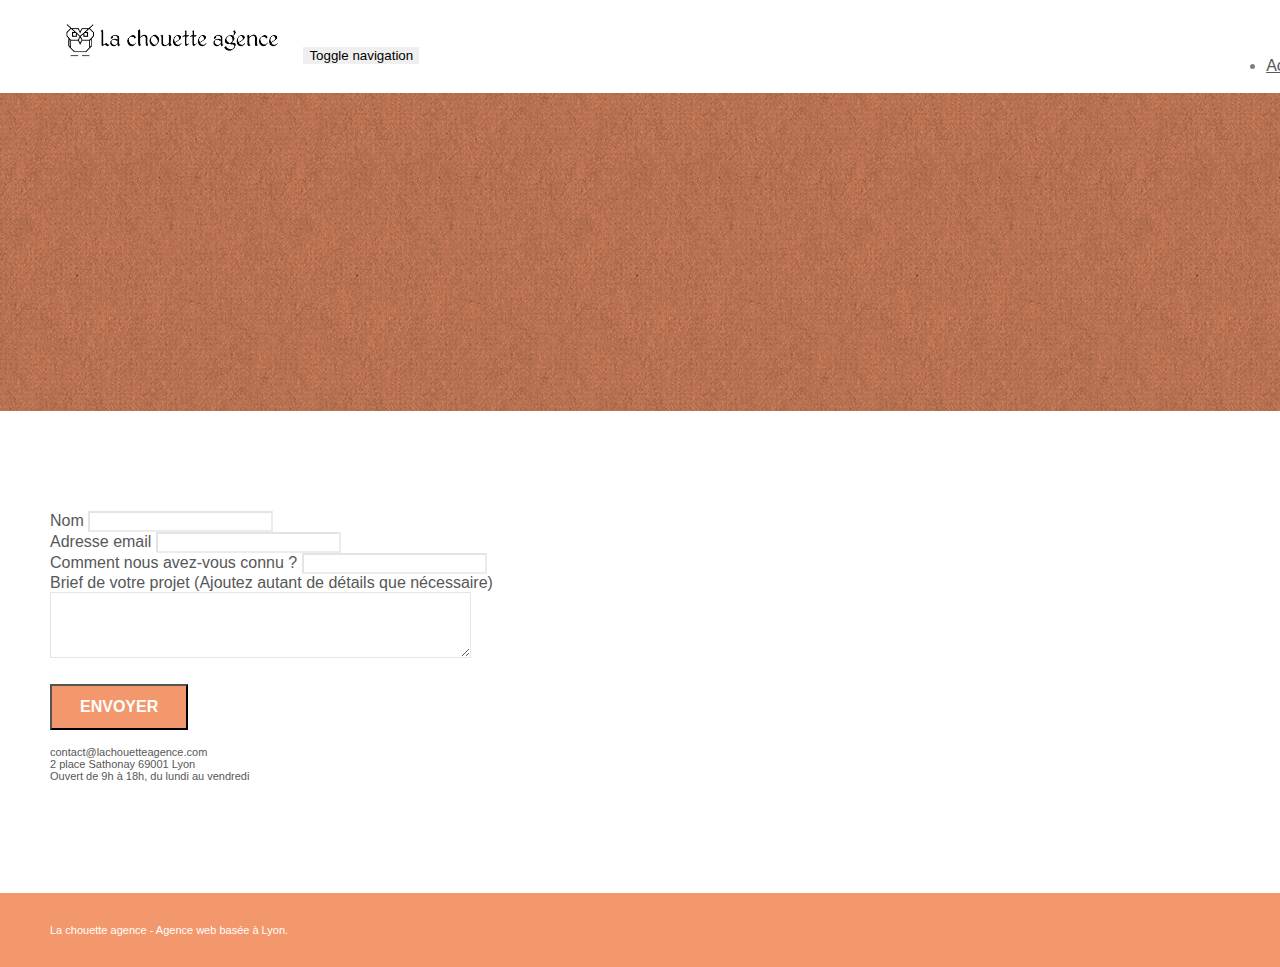
==== page2.html @ 162e8c13 "fixed empty lists" ====
<!doctype html>
<html lang="fr">
<head>
    <meta charset="utf-8">
    <meta name="keywords" content="">
    <meta name="description" content="">
    <meta name="viewport" content="width=device-width, initial-scale=1.0, viewport-fit=cover">
    <link rel="shortcut icon" type="image/png" href="favicon.jpg">
    
	<link rel="stylesheet" type="text/css" href="./css/bootstrap.min.css">
	<link rel="stylesheet" type="text/css" href="style.css">
	<link rel="stylesheet" type="text/css" href="./css/font-awesome.min.css">
	<link rel="stylesheet" type="text/css" href="./css/et-line.min.css">
	
    
	<script src="./js/jquery-2.1.0.min.js"></script>
	<script src="./js/bootstrap.min.js"></script>
	<script src="./js/blocs.min.js"></script>
	<script src="./js/jqBootstrapValidation.js"></script>
	<script src="./js/formHandler.js"></script>
    <title>Contact</title>

    
<!-- Analytics -->
 
<!-- Analytics END -->
    
</head>
<body>
<!-- Principal conteneur -->
<div class="page-container">
    
<!-- bloc-0 -->
<div class="bloc bgc-white l-bloc " id="bloc-0">
	<div class="container bloc-sm">
		<nav class="navbar row">
			<div class="navbar-header">
				<a class="navbar-brand" href="index.html"><img src="img/la-chouette-agence.png" alt="atlanta web design logo" height="40" /></a>
				<button id="nav-toggle" type="button" class="ui-navbar-toggle navbar-toggle" data-toggle="collapse" data-target=".navbar-1">
					<span class="sr-only">Toggle navigation</span><span class="icon-bar"></span><span class="icon-bar"></span><span class="icon-bar"></span>
				</button>
			</div>
			<div class="collapse navbar-collapse navbar-1 special-dropdown-nav">
				<ul class="site-navigation nav navbar-nav">
					<li>
						<a href="index.html">Accueil</a>
					</li>
					<li>
						<a href="page2.html">page2 &gt;</a>
					</li>
				</ul>
			</div>
		</nav>
	</div>
</div>
<!-- bloc-0 END -->

<!-- bloc-6 -->
<div class="bloc bg-dots-bg bg-repeat bgc-atomic-tangerine d-bloc bloc-bg-texture texture-paper" id="bloc-6">
	<div class="container bloc-lg">
		<div class="row">
			<div class="col-sm-12">
				<h1 class="text-center hero-bloc-text tc-white">
					Parlons web design !
				</h1>
				<p class="text-center mg-lg tc-white tight-width-whitespace">
					Nous sommes ravis que vous souhaitiez collaborer avec notre agence.<br>
					Parlez-nous de votre projet en complétant le formulaire ci-dessous.
				</p>
			</div>
		</div>
	</div>
</div>
<!-- bloc-6 END -->

<!-- bloc-7 -->
<div class="bloc bgc-white l-bloc" id="bloc-7">
	<div class="container bloc-lg">
		<div class="row">
			<div class="col-sm-6">
				<form id="form_1" novalidate success-msg="Your message has been sent." fail-msg="Sorry it seems that our mail server is not responding, Sorry for the inconvenience!">
					<div class="form-group">
						<label>
							Nom
						</label>
						<input id="name" class="form-control" required />
					</div>
					<div class="form-group">
						<label>
							Adresse email
						</label>
						<input id="email" class="form-control" type="email" required />
					</div>
					<div class="form-group">
						<label>
							Comment nous avez-vous connu ?
						</label>
						<input class="form-control" type="email" required id="input_504" />
					</div>
					<div class="form-group">
						<label>
							Brief de votre projet (Ajoutez autant de détails que nécessaire)<br>
						</label><textarea id="message" class="form-control" rows="4" cols="50" required></textarea>
					</div> 
					<button class="bloc-button btn btn-lg btn-block cta-hero btn-atomic-tangerine" type="submit">
						Envoyer
					</button>
				</form>
			</div>
			<div class="col-sm-6">
				<p>
					contact@lachouetteagence.com<br>2 place Sathonay 69001 Lyon<br>Ouvert de 9h à 18h, du lundi au vendredi<br>
				</p>
			</div>
		</div>
	</div>
</div>
<!-- bloc-7 END -->

<!-- ScrollToTop Button -->
<a class="bloc-button btn btn-d scrollToTop" onclick="scrollToTarget('1')"><span class="fa fa-chevron-up"></span></a>
<!-- ScrollToTop Button END-->


<!-- Footer - bloc-8 -->
<div class="bloc bgc-atomic-tangerine d-bloc" id="bloc-8">
	<div class="container bloc-sm">
		<div class="row">
			<div class="col-sm-12">
				<p class="text-center white">
					La chouette agence - Agence web basée à Lyon.<br>
				</p>
				<div class="row row-no-gutters social">
					<div class="col-sm-3">
						<div class="text-center">
							<a class="social" href="index.html"><span class="fa fa-twitter icon-md"></span></a>
						</div>
					</div>
					<div class="col-sm-3">
						<div class="text-center">
							<a class="social" href="index.html"><span class="fa fa-facebook icon-md"></span></a>
						</div>
					</div>
					<div class="col-sm-3">
						<div class="text-center">
							<a class="social" href="index.html"><span class="fa fa-dribbble icon-md"></span></a>
						</div>
					</div>
					<div class="col-sm-3">
						<div class="text-center">
							<a class="social" href="index.html"><span class="fa fa-instagram icon-md"></span></a>
						</div>
					</div>
				</div>
			</div>
		</div>
	</div>
</div>
<!-- Footer - bloc-8 END -->

</div>
<!-- Principal conteneur END -->
    

</body>
</html>
---- style.css ----
body {
    margin: 0;
    padding: 0;
    background: #FFF;
    overflow-x: hidden;
    -webkit-font-smoothing: antialiased;
    -moz-osx-font-smoothing: grayscale;
}

a,
button {
    transition: all .3s ease-in-out;
    outline: none!important;
}

a:hover {
    text-decoration: none;
    cursor: pointer;
}

#page-loading-blocs-notifaction {
    position: fixed;
    top: 0;
    bottom: 0;
    width: 100%;
    z-index: 100000;
    background: #FFFFFF url("img/pageload-spinner.gif") no-repeat center center;
}

.bloc {
    width: 100%;
    clear: both;
    background: 50% 50% no-repeat;
    padding: 0 50px;
    -webkit-background-size: cover;
    -moz-background-size: cover;
    -o-background-size: cover;
    background-size: cover;
    position: relative;
}

.bloc .container {
    padding-left: 0;
    padding-right: 0;
}

.bloc-lg {
    padding: 100px 50px;
}

.bloc-md {
    padding: 50px;
}

.bloc-sm {
    padding: 20px 50px;
}

.bg-center,
.bg-l-edge,
.bg-r-edge,
.bg-t-edge,
.bg-b-edge,
.bg-tl-edge,
.bg-bl-edge,
.bg-tr-edge,
.bg-br-edge,
.bg-repeat {
    -webkit-background-size: auto!important;
    -moz-background-size: auto!important;
    -o-background-size: auto!important;
    background-size: auto!important;
}

.bg-repeat {
    background: repeat;
}

.bg-t-edge {
    background: top no-repeat;
}

.bloc-bg-texture::before {
    content: "";
    background-size: 2px 2px;
    position: absolute;
    top: 0;
    bottom: 0;
    left: 0;
    right: 0;
}

.texture-paper::before {
    background: url("img/texture-paper.png");
    background-size: 280px 280px;
}

.b-parallax {
    background-attachment: fixed;
}

.d-bloc {
    color: rgba(255, 255, 255, .7);
}

.d-bloc button:hover {
    color: rgba(255, 255, 255, .9);
}

.d-bloc .icon-round,
.d-bloc .icon-square,
.d-bloc .icon-rounded,
.d-bloc .icon-semi-rounded-a,
.d-bloc .icon-semi-rounded-b {
    border-color: rgba(255, 255, 255, .9);
}

.d-bloc .divider-h span {
    border-color: rgba(255, 255, 255, .2);
}

.d-bloc .a-btn,
.d-bloc .navbar a,
.d-bloc .navbar-brand,
.d-bloc a .icon-sm,
.d-bloc a .icon-md,
.d-bloc a .icon-lg,
.d-bloc a .icon-xl,
.d-bloc h1 a,
.d-bloc h2 a,
.d-bloc h3 a,
.d-bloc h4 a,
.d-bloc h5 a,
.d-bloc h6 a,
.d-bloc p a {
    color: rgba(255, 255, 255, .6);
}

.d-bloc .a-btn:hover,
.d-bloc .navbar a:hover,
.d-bloc .navbar-brand:hover,
.d-bloc a:hover .icon-sm,
.d-bloc a:hover .icon-md,
.d-bloc a:hover .icon-lg,
.d-bloc a:hover .icon-xl,
.d-bloc h1 a:hover,
.d-bloc h2 a:hover,
.d-bloc h3 a:hover,
.d-bloc h4 a:hover,
.d-bloc h5 a:hover,
.d-bloc h6 a:hover,
.d-bloc p a:hover {
    color: rgba(255, 255, 255, 1);
}

.d-bloc .navbar-toggle .icon-bar {
    background: rgba(255, 255, 255, 1);
}

.d-bloc .btn-wire,
.d-bloc .btn-wire:hover {
    color: rgba(255, 255, 255, 1);
    border-color: rgba(255, 255, 255, 1);
}

.d-bloc .panel {
    color: rgba(0, 0, 0, .5);
}

.d-bloc .panel button:hover {
    color: rgba(0, 0, 0, .7);
}

.d-bloc .panel icon {
    border-color: rgba(0, 0, 0, .7);
}

.d-bloc .panel .divider-h span {
    border-color: rgba(0, 0, 0, .1);
}

.d-bloc .panel .a-btn {
    color: rgba(0, 0, 0, .6);
}

.d-bloc .panel .a-btn:hover {
    color: rgba(0, 0, 0, 1);
}

.d-bloc .panel .btn-wire,
.d-bloc .panel .btn-wire:hover {
    color: rgba(0, 0, 0, .7);
    border-color: rgba(0, 0, 0, .3);
}

.d-bloc .panel,
.l-bloc {
    color: rgba(0, 0, 0, .5);
}

.d-bloc .panel button:hover,
.l-bloc button:hover {
    color: rgba(0, 0, 0, .7);
}

.l-bloc .icon-round,
.l-bloc .icon-square,
.l-bloc .icon-rounded,
.l-bloc .icon-semi-rounded-a,
.l-bloc .icon-semi-rounded-b {
    border-color: rgba(0, 0, 0, .7);
}

.d-bloc .panel .divider-h span,
.l-bloc .divider-h span {
    border-color: rgba(0, 0, 0, .1);
}

.d-bloc .panel .a-btn,
.l-bloc .a-btn,
.l-bloc .navbar a,
.l-bloc .navbar-brand,
.l-bloc a .icon-sm,
.l-bloc a .icon-md,
.l-bloc a .icon-lg,
.l-bloc a .icon-xl,
.l-bloc h1 a,
.l-bloc h2 a,
.l-bloc h3 a,
.l-bloc h4 a,
.l-bloc h5 a,
.l-bloc h6 a,
.l-bloc p a {
    color: rgba(0, 0, 0, .6);
}

.d-bloc .panel .a-btn:hover,
.l-bloc .a-btn:hover,
.l-bloc .navbar a:hover,
.l-bloc .navbar-brand:hover,
.l-bloc a:hover .icon-sm,
.l-bloc a:hover .icon-md,
.l-bloc a:hover .icon-lg,
.l-bloc a:hover .icon-xl,
.l-bloc h1 a:hover,
.l-bloc h2 a:hover,
.l-bloc h3 a:hover,
.l-bloc h4 a:hover,
.l-bloc h5 a:hover,
.l-bloc h6 a:hover,
.l-bloc p a:hover {
    color: rgba(0, 0, 0, 1);
}

.l-bloc .navbar-toggle .icon-bar {
    color: rgba(0, 0, 0, .6);
}

.d-bloc .panel .btn-wire,
.d-bloc .panel .btn-wire:hover,
.l-bloc .btn-wire,
.l-bloc .btn-wire:hover {
    color: rgba(0, 0, 0, .7);
    border-color: rgba(0, 0, 0, .3);
}

.voffset {
    margin-top: 30px;
}

.voffset-lg {
    margin-top: 80px;
}

.row-no-gutters {
    margin-right: 0;
    margin-left: 0;
}

.row.row-no-gutters > [class^="col-"],
.row.row-no-gutters > [class*=" col-"] {
    padding-right: 0;
    padding-left: 0;
}

#bloc-1-hero h1 {
    font-size: 32px;
}

.navbar {
    margin-bottom: 0;
    z-index: 1;
}

.navbar-brand {
    height: auto;
    padding: 3px 15px;
    font-size: 25px;
    font-weight: normal;
    font-weight: 600;
    line-height: 44px;
}

.navbar-brand img {
    max-height: 200px;
    margin: 0 5px 0 0;
    display: inline;
}

.navbar-brand img[src$=svg] {
    min-width: 100px;
}

.nav-center .navbar-brand img {
    margin: 0;
}

.navbar .nav {
    padding-top: 2px;
    margin-right: -16px;
    float: right;
    z-index: 1;
}

.nav > li {
    float: left;
    margin-top: 4px;
    font-size: 16px;
}

.navbar-nav .open .dropdown-menu > li > a {
    text-align: inherit;
}

.nav > li a:hover,
.nav > li a:focus {
    background: transparent;
}

.navbar-toggle {
    margin: 10px 10px 0 0;
    border: 0px;
}

.navbar-toggle:hover {
    background: transparent!important;
}

.navbar-toggle .icon-bar {
    background-color: rgba(0, 0, 0, .5);
    width: 26px;
}

.nav-invert .navbar .nav {
    float: left;
}

.nav-invert .navbar-header,
.nav-invert .navbar-brand {
    float: right;
    position: relative;
    z-index: 2;
}

@media (min-width: 768px) {
    .site-navigation {
        position: absolute;
        top: 50%;
        right: 20px;
        transform: translate(0, -50%);
        -webkit-transform: translateY(-50%);
    }
    .nav > li .dropdown-menu a,
    .nav > li .dropdown-menu a:hover {
        color: #484848;
    }
    .nav-invert .site-navigation {
        left: 0;
        right: 0;
    }
    .nav-center {
        text-align: center;
    }
    .nav-center .navbar-header {
        width: 100%;
    }
    .nav-center .navbar-header,
    .nav-center .navbar-brand,
    .nav-center .nav > li {
        float: none;
        display: inline-block;
    }
    .nav-center .site-navigation {
        position: relative;
        width: 100%;
        right: 0;
        margin-right: 0px;
        margin-top: 20px;
    }
    .nav-center.mini-nav .navbar-toggle {
        float: none;
        margin: 10px auto 0;
    }
}

.nav > li > .dropdown a {
    background: none!important;
    display: block;
    padding: 14px 15px;
}

nav .caret {
    margin: 0 5px;
}

.dropdown-menu .dropdown-menu {
    top: -8px;
    left: 100%;
}

.dropdown-menu .dropmenu-flow-right {
    top: 100%;
    left: 0;
    margin-left: -1px;
    border-top-left-radius: 0;
    border-top-right-radius: 0;
}

.dropdown-menu .dropdown span {
    border: 4px solid black;
    border-top-color: transparent;
    border-right-color: transparent;
    border-bottom-color: transparent;
    margin: 6px -5px 0 0!important;
    float: right;
}

.mg-md {
    margin-top: 10px;
    margin-bottom: 20px;
}

.mg-lg {
    margin-top: 10px;
    margin-bottom: 40px;
}

.btn {
    margin: 0 5px 5px 0;
}

.btn.pull-right {
    margin: 0 0 5px 5px;
}

.btn-d,
.btn-d:hover,
.btn-d:focus {
    color: #FFF;
    background: rgba(0, 0, 0, .3);
}

button {
    outline: none!important;
}

.btn-rd {
    border-radius: 40px;
}

.btn-clean {
    border: 1px solid rgba(0, 0, 0, .08);
    border-bottom-color: rgba(0, 0, 0, .1);
    text-shadow: 0 1px 0 rgba(0, 0, 1, .1);
    box-shadow: 0 1px 3px rgba(0, 0, 1, .25), inset 0 1px 0 0 rgba(255, 255, 255, .15);
}

.icon-md {
    font-size: 30px!important;
}

.icon-lg {
    font-size: 60px!important;
}

.sm-shadow {
    text-shadow: 0 1px 2px rgba(0, 0, 0, .3);
}

.panel-sq,
.panel-sq .panel-heading,
.panel-sq .panel-footer {
    border-radius: 0;
}

.panel-rd {
    border-radius: 30px;
}

.panel-rd .panel-heading {
    border-radius: 29px 29px 0 0;
}

.panel-rd .panel-footer {
    border-radius: 0 0 29px 29px;
}

.form-control {
    border-color: rgba(0, 0, 0, .1);
    box-shadow: none;
}

.scrollToTop {
    width: 40px;
    height: 40px;
    position: fixed;
    bottom: 20px;
    right: 20px;
    opacity: 0;
    z-index: 500;
    transition: all .3s ease-in-out;
}

.scrollToTop span {
    margin-top: 6px;
}

.showScrollTop {
    font-size: 14px;
    opacity: 1;
}

a[data-lightbox] {
    position: relative;
    display: block;
    text-align: center;
}

a[data-lightbox]:hover::before {
    content: "+";
    font-family: "HelveticaNeue-Light", "Helvetica Neue Light", "Helvetica Neue", Helvetica, Arial;
    font-size: 32px;
    width: 50px;
    height: 50px;
    margin-left: -25px;
    border-radius: 50%;
    background: rgba(0, 0, 0, .6);
    color: #FFF;
    font-weight: 100;
    z-index: 1;
    position: absolute;
    top: 50%;
    transform: translateY(-50%);
    -webkit-transform: translateY(-50%);
}

a[data-lightbox]:hover img {
    opacity: 0.6;
    -webkit-animation-fill-mode: none;
    animation-fill-mode: none;
}

#lightbox-modal {
    display: flex;
    align-items: center;
}

#lightbox-modal .modal-dialog {
    width: 90%;
    max-width: 900px;
    margin: 0 auto 0;
}

#lightbox-modal .modal-dialog img {
    max-height: 90vh;
    margin: 0 auto;
}

.lightbox-caption {
    padding: 20px;
    color: #FFF;
    background: rgba(0, 0, 0, .5);
    position: absolute;
    left: 15px;
    right: 15px;
    bottom: 5px;
}

.close-lightbox {
    color: #FFF;
    font-size: 30px;
    position: absolute;
    top: 20px;
    right: 20px;
    z-index: 20;
    background: rgba(0, 0, 0, .5);
    border: none;
    line-height: 30px;
    padding: 0 9px 5px;
    opacity: 0.3;
}

.close-lightbox:hover,
.next-lightbox:hover,
.prev-lightbox:hover {
    opacity: 1.0;
    color: #FFF;
}

.next-lightbox,
.prev-lightbox {
    font-size: 20px;
    color: rgba(255, 255, 255, .9);
    background: rgba(0, 0, 0, .5);
    transition: all .2s ease-in-out;
    position: absolute;
    top: 45%;
    z-index: 1;
    opacity: 0.4;
}

.next-lightbox {
    padding: 6px 8px 1px 13px;
    right: 25px;
}

.prev-lightbox {
    padding: 6px 13px 1px 10px;
    left: 25px;
}

.snapshot-lb .modal-body {
    padding-bottom: 45px;
}

.snapshot-lb .lightbox-caption {
    padding: 0;
    color: rgba(0, 0, 0, .5);
    background: none;
}

h1,
h2,
h3,
h4,
h5,
h6,
p,
label,
.btn,
a {
    font-family: "helvetica";
    font-weight: 400;
    color: #575757!important;
}

.container {
    max-width: 1000px;
}

.hero-bloc-text {
    font-size: 38px;
}

.hero-bloc-text-sub {
    font-size: 36px;
}

.statement-bloc-text {
    line-height: 26px;
    font-style: italic;
    font-size: 20px;
    text-align: center;
    font-weight: lighter;
    max-width: 520px;
    margin: auto auto auto auto;
}

p {
    font-size: 11px;
}

.tight-width-whitespace {
    max-width: 600px;
    margin: auto auto auto auto;
}

.h1 {
    font-size: 20px;
    font-family: "Open Sans";
}

.cta-hero {
    margin-top: 22px;
    color: #FFFFFF!important;
    text-transform: uppercase;
    padding: 12px 28px 12px 28px;
    font-size: 16px;
    font-weight: 700;
}

.social {
    max-width: 400px;
    margin: auto auto auto auto;
}

h2 {
    font-size: 22px;
    line-height: 1.4em;
}

h3 {
    font-size: 15px;
    text-transform: uppercase;
    font-weight: 700;
    color: #333333!important;
}

.med-width-whitespace {
    max-width: 800px;
    margin: auto auto auto auto;
    box-shadow: 0px 0px 0px #000000;
}

h1 {
    color: #333333!important;
}

h4 {
    color: #333333!important;
}

.icons {
    margin-bottom: 14px;
    margin-top: 24px;
}

.white {
    color: #FFFFFF!important;
}

.portfolio-thumb {
    margin-bottom: 24px;
}

.portfolio-row {
    margin-bottom: 44px;
    margin-top: 50px;
}

.avatar {
    box-shadow: 0px 4px 9px rgba(0, 0, 0, 0.3);
}

.black-background {
    background-color: rgba(165, 147, 99, 0.7);
    padding: 40px 40px 40px 40px;
}

.bold-link {
    font-weight: 900;
    text-decoration: underline!important;
}

.bgc-white {
    background-color: #FFFFFF;
}

.bgc-dark-slate-blue {
    background-color: #364577;
}

.bgc-atomic-tangerine {
    background-color: #F3976C;
}

.tc-white {
    color: #F3976C!important;
}

.btn-atomic-tangerine {
    background: #F3976C;
    color: #FFFFFF!important;
}

.btn-atomic-tangerine:hover {
    background: #c27956!important;
    color: #FFFFFF!important;
}

.ltc-white {
    color: #FFFFFF!important;
}

.ltc-white:hover {
    color: #cccccc!important;
}

.ltc-atomic-tangerine {
    color: #F3976C!important;
}

.ltc-atomic-tangerine:hover {
    color: #c27956!important;
}

.icon-dark-slate-blue {
    color: #364577!important;
    border-color: #364577!important;
}

.bg-dots-bg {
    background-image: url("img/dots-bg.png");
}

.bg-lines-h2-bg {
    background-image: url("img/lines-h2-bg.png");
}

.bg-banniere {
    background-image: url("img/la-chouette-agence-banniere.jpg");
}

.bg-presentation {
    background-image: url("img/image-de-presentation.bmp");
}

@media (max-width: 1024px) {
    .bloc {
        padding-left: 20px;
        padding-right: 20px;
    }
    .bloc.full-width-bloc,
    .bloc-tile-2.full-width-bloc .container,
    .bloc-tile-3.full-width-bloc .container,
    .bloc-tile-4.full-width-bloc .container {
        padding-left: 0;
        padding-right: 0;
    }
}

@media (max-width: 992px) and (min-width: 768px) {
    .navbar .nav {
        max-width: 80%
    }
    .nav-center.navbar .nav {
        max-width: 100%
    }
}

@media only screen and (min-device-width: 768px) and (max-device-width: 1024px) and (orientation: landscape) {
    .b-parallax {
        background-attachment: scroll;
    }
}

@media only screen and (min-device-width: 1024px) and (max-device-width: 1366px) and (-webkit-min-device-pixel-ratio: 1.5) {
    .b-parallax {
        background-attachment: scroll;
    }
}

@media (max-width: 991px) {
    .container {
        width: 100%;
    }
    .b-parallax {
        background-attachment: scroll;
    }
    .page-container,
    #hero-bloc {
        overflow-x: hidden;
        position: relative;
    }
    .bloc {
        padding-left: constant(safe-area-inset-left);
        padding-right: constant(safe-area-inset-right);
    }
    .bloc-group,
    .bloc-group .bloc {
        display: block;
        width: 100%;
    }
    .bloc-fill-screen .fill-bloc-top-edge,
    .bloc-fill-screen .fill-bloc-bottom-edge {
        padding: 0 20px;
        padding-left: constant(safe-area-inset-left);
        padding-right: constant(safe-area-inset-right);
    }
}

@media (max-width: 767px) {
    .page-container {
        overflow-x: hidden;
        position: relative;
    }
    h1,
    h2,
    h3,
    h4,
    h5,
    h6,
    p,
    #disqus_thread {
        padding-left: 10px!important;
        padding-right: 10px!important;
    }
    .b-parallax {
        background-attachment: scroll;
    }
    .navbar .nav {
        padding-top: 0;
        border-top: 1px solid rgba(0, 0, 0, .2);
        float: none!important;
    }
    .navbar.row {
        margin-left: 0;
        margin-right: 0;
    }
    .site-navigation {
        position: inherit;
        transform: none;
        -webkit-transform: none;
        -ms-transform: none;
    }
    .nav > li {
        margin-top: 0;
        border-bottom: 1px solid rgba(0, 0, 0, .1);
        background: rgba(0, 0, 0, .05);
        text-align: left;
        padding-left: 15px;
        width: 100%;
    }
    .nav > li:hover {
        background: rgba(0, 0, 0, .08);
    }
    .dropdown .dropdown a .caret {
        float: none;
        margin: 5px 0 0 10px!important;
        border: 4px solid black;
        border-bottom-color: transparent;
        border-right-color: transparent;
        border-left-color: transparent;
    }
    #hero-bloc .navbar .nav {
        background: rgba(0, 0, 0, .8);
    }
    #hero-bloc .navbar .nav a {
        color: rgba(255, 255, 255, .6);
    }
    .hero {
        padding: 50px 0;
    }
    .hero-nav {
        left: -1px;
        right: -1px;
    }
    .navbar-collapse {
        padding: 0;
        overflow-x: hidden;
        -webkit-box-shadow: none;
        box-shadow: none;
    }
    .navbar-brand img {
        max-height: 40px;
        width: auto;
    }
    .nav-invert .navbar-header {
        float: none;
        width: 100%;
    }
    .nav-invert .navbar-toggle {
        float: left;
        margin-left: 10px;
    }
    .bloc {
        padding-left: 0;
        padding-right: 0;
    }
    .bloc-xxl,
    .bloc-xl,
    .bloc-lg {
        padding: 40px 0;
    }
    .bloc-sm,
    .bloc-md {
        padding-left: 0;
        padding-right: 0;
    }
    .bloc-tile-2 .container,
    .bloc-tile-3 .container,
    .bloc-tile-4 .container,
    .bloc-fill-screen .fill-bloc-top-edge,
    .bloc-fill-screen .fill-bloc-bottom-edge {
        padding-left: 0;
        padding-right: 0;
    }
    .a-block {
        padding: 0 10px;
    }
    .btn-dwn {
        display: none;
    }
    .voffset {
        margin-top: 5px;
    }
    .voffset-md {
        margin-top: 20px;
    }
    .voffset-lg {
        margin-top: 30px;
    }
    form {
        padding: 5px;
    }
    .close-lightbox {
        display: inline-block;
    }
    .blocsapp-device-iphone5 {
        background-size: 216px 425px;
        padding-top: 60px;
        width: 216px;
        height: 425px;
    }
    .blocsapp-device-iphone5 img {
        width: 180px;
        height: 320px;
    }
}

@media (max-width: 400px) {
    .bloc {
        padding-left: 0;
        padding-right: 0;
    }
}

@media (max-width: 767px) {
    .bloc-mob-center-text {
        text-align: center;
    }
}
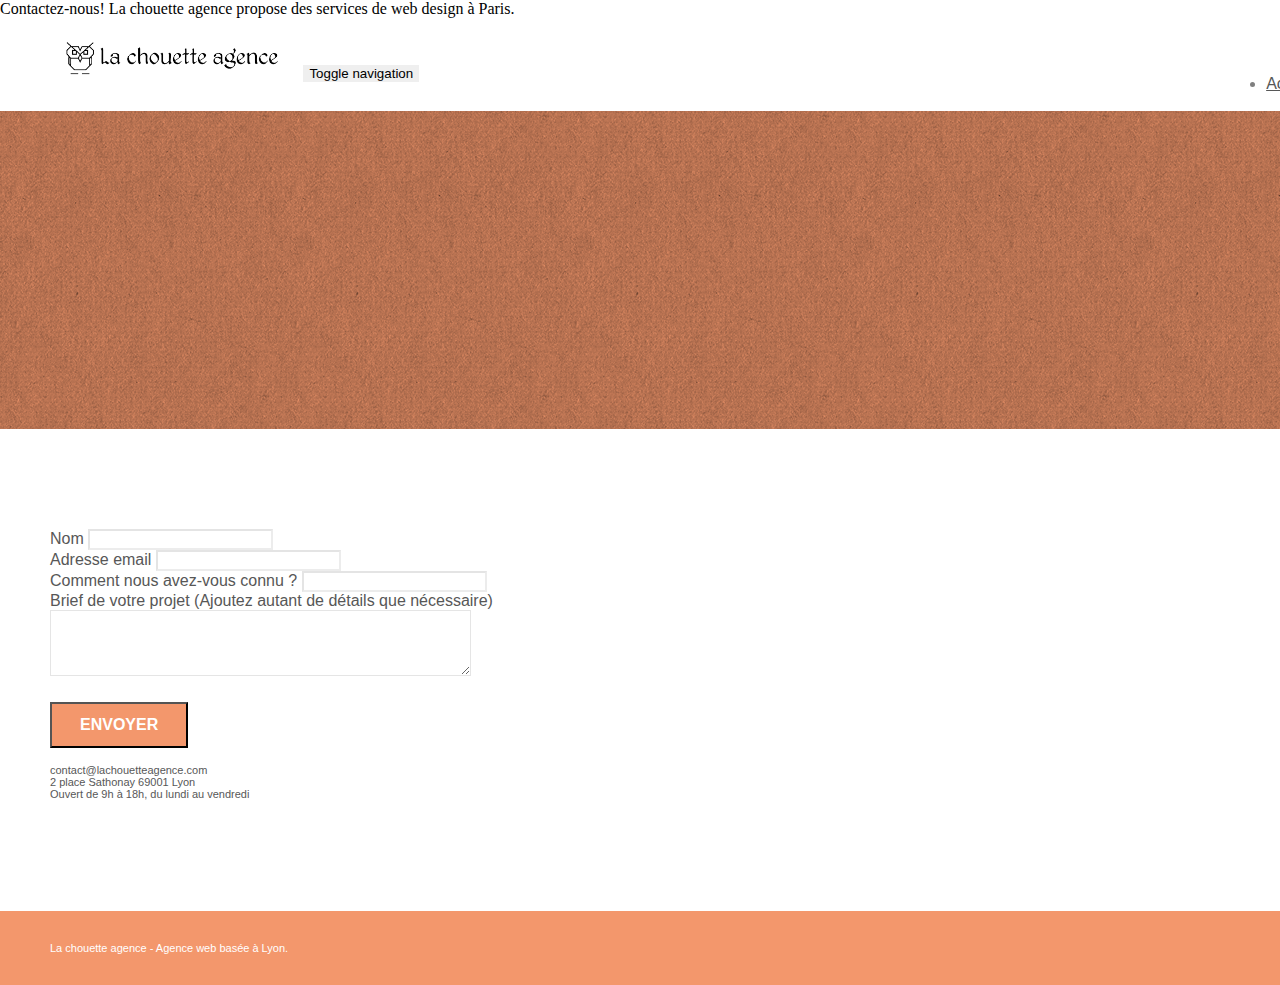
==== commit d3d8e5ff: "added <description> meta tag" ====
--- a/page2.html
+++ b/page2.html
@@ -2,7 +2,6 @@
 <html lang="fr">
 <head>
     <meta charset="utf-8">
-    <meta name="keywords" content="">
     <meta name="description" content="">
     <meta name="viewport" content="width=device-width, initial-scale=1.0, viewport-fit=cover">
     <link rel="shortcut icon" type="image/png" href="favicon.jpg">
@@ -19,6 +18,9 @@
 	<script src="./js/jqBootstrapValidation.js"></script>
 	<script src="./js/formHandler.js"></script>
     <title>Contact</title>
+	<description>
+		Contactez-nous! La chouette agence propose des services de web design à Paris.
+	</description>
 
     
 <!-- Analytics -->
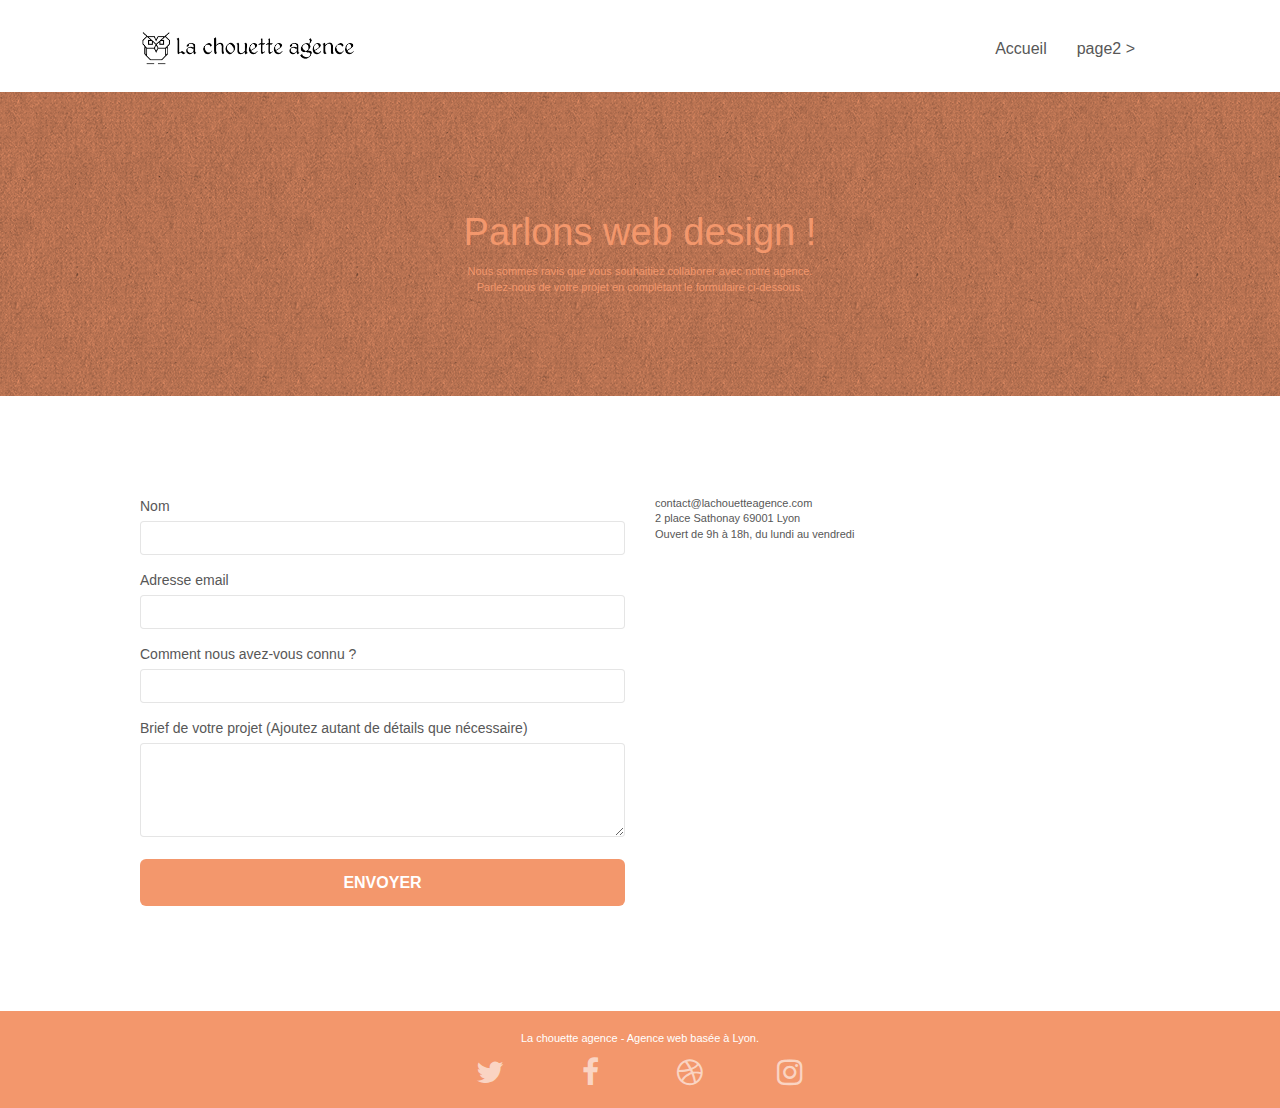
==== commit e37f3a8b: "fixed file paths" ====
--- a/page2.html
+++ b/page2.html
@@ -2,25 +2,23 @@
 <html lang="fr">
 <head>
     <meta charset="utf-8">
-    <meta name="description" content="">
+    <meta name="description" content="Contactez-nous! La chouette agence propose des services de web design à Paris.
+	">
     <meta name="viewport" content="width=device-width, initial-scale=1.0, viewport-fit=cover">
     <link rel="shortcut icon" type="image/png" href="favicon.jpg">
     
-	<link rel="stylesheet" type="text/css" href="./css/bootstrap.min.css">
+	<link rel="stylesheet" type="text/css" href="./css/bootstrap.css">
 	<link rel="stylesheet" type="text/css" href="style.css">
-	<link rel="stylesheet" type="text/css" href="./css/font-awesome.min.css">
-	<link rel="stylesheet" type="text/css" href="./css/et-line.min.css">
+	<link rel="stylesheet" type="text/css" href="./css/font-awesome.css">
+	<link rel="stylesheet" type="text/css" href="./css/et-line.css">
 	
     
-	<script src="./js/jquery-2.1.0.min.js"></script>
-	<script src="./js/bootstrap.min.js"></script>
-	<script src="./js/blocs.min.js"></script>
+	<script src="./js/jquery-2.1.0.js"></script>
+	<script src="./js/bootstrap.js"></script>
+	<script src="./js/blocs.js"></script>
 	<script src="./js/jqBootstrapValidation.js"></script>
 	<script src="./js/formHandler.js"></script>
     <title>Contact</title>
-	<description>
-		Contactez-nous! La chouette agence propose des services de web design à Paris.
-	</description>
 
     
 <!-- Analytics -->
--- a/css/et-line.css
+++ b/css/et-line.css
@@ -0,0 +1,519 @@
+@font-face {
+    font-family: et-line;
+    src: url(../fonts/et-line.eot);
+    src: url(../fonts/et-line.eot?#iefix) format('embedded-opentype'), url(../fonts/et-line.woff) format('woff'), url(../fonts/et-line.ttf) format('truetype'), url(../fonts/et-line.svg#et-line) format('svg');
+    font-weight: 400;
+    font-style: normal
+}
+
+.et-icon-adjustments,
+.et-icon-alarmclock,
+.et-icon-anchor,
+.et-icon-aperture,
+.et-icon-attachment,
+.et-icon-bargraph,
+.et-icon-basket,
+.et-icon-beaker,
+.et-icon-bike,
+.et-icon-book-open,
+.et-icon-briefcase,
+.et-icon-browser,
+.et-icon-calendar,
+.et-icon-camera,
+.et-icon-caution,
+.et-icon-chat,
+.et-icon-circle-compass,
+.et-icon-clipboard,
+.et-icon-clock,
+.et-icon-cloud,
+.et-icon-compass,
+.et-icon-desktop,
+.et-icon-dial,
+.et-icon-document,
+.et-icon-documents,
+.et-icon-download,
+.et-icon-dribbble,
+.et-icon-edit,
+.et-icon-envelope,
+.et-icon-expand,
+.et-icon-facebook,
+.et-icon-flag,
+.et-icon-focus,
+.et-icon-gears,
+.et-icon-genius,
+.et-icon-gift,
+.et-icon-global,
+.et-icon-globe,
+.et-icon-googleplus,
+.et-icon-grid,
+.et-icon-happy,
+.et-icon-hazardous,
+.et-icon-heart,
+.et-icon-hotairballoon,
+.et-icon-hourglass,
+.et-icon-key,
+.et-icon-laptop,
+.et-icon-layers,
+.et-icon-lifesaver,
+.et-icon-lightbulb,
+.et-icon-linegraph,
+.et-icon-linkedin,
+.et-icon-lock,
+.et-icon-magnifying-glass,
+.et-icon-map,
+.et-icon-map-pin,
+.et-icon-megaphone,
+.et-icon-mic,
+.et-icon-mobile,
+.et-icon-newspaper,
+.et-icon-notebook,
+.et-icon-paintbrush,
+.et-icon-paperclip,
+.et-icon-pencil,
+.et-icon-phone,
+.et-icon-picture,
+.et-icon-pictures,
+.et-icon-piechart,
+.et-icon-presentation,
+.et-icon-pricetags,
+.et-icon-printer,
+.et-icon-profile-female,
+.et-icon-profile-male,
+.et-icon-puzzle,
+.et-icon-quote,
+.et-icon-recycle,
+.et-icon-refresh,
+.et-icon-ribbon,
+.et-icon-rss,
+.et-icon-sad,
+.et-icon-scissors,
+.et-icon-scope,
+.et-icon-search,
+.et-icon-shield,
+.et-icon-speedometer,
+.et-icon-strategy,
+.et-icon-streetsign,
+.et-icon-tablet,
+.et-icon-target,
+.et-icon-telescope,
+.et-icon-toolbox,
+.et-icon-tools,
+.et-icon-tools-2,
+.et-icon-trophy,
+.et-icon-tumblr,
+.et-icon-twitter,
+.et-icon-upload,
+.et-icon-video,
+.et-icon-wallet,
+.et-icon-wine {
+    font-family: et-line;
+    speak: none;
+    font-style: normal;
+    font-weight: 400;
+    font-variant: normal;
+    text-transform: none;
+    line-height: 1;
+    -webkit-font-smoothing: antialiased;
+    -moz-osx-font-smoothing: grayscale;
+    display: inline-block
+}
+
+.et-icon-mobile:before {
+    content: "\e000"
+}
+
+.et-icon-laptop:before {
+    content: "\e001"
+}
+
+.et-icon-desktop:before {
+    content: "\e002"
+}
+
+.et-icon-tablet:before {
+    content: "\e003"
+}
+
+.et-icon-phone:before {
+    content: "\e004"
+}
+
+.et-icon-document:before {
+    content: "\e005"
+}
+
+.et-icon-documents:before {
+    content: "\e006"
+}
+
+.et-icon-search:before {
+    content: "\e007"
+}
+
+.et-icon-clipboard:before {
+    content: "\e008"
+}
+
+.et-icon-newspaper:before {
+    content: "\e009"
+}
+
+.et-icon-notebook:before {
+    content: "\e00a"
+}
+
+.et-icon-book-open:before {
+    content: "\e00b"
+}
+
+.et-icon-browser:before {
+    content: "\e00c"
+}
+
+.et-icon-calendar:before {
+    content: "\e00d"
+}
+
+.et-icon-presentation:before {
+    content: "\e00e"
+}
+
+.et-icon-picture:before {
+    content: "\e00f"
+}
+
+.et-icon-pictures:before {
+    content: "\e010"
+}
+
+.et-icon-video:before {
+    content: "\e011"
+}
+
+.et-icon-camera:before {
+    content: "\e012"
+}
+
+.et-icon-printer:before {
+    content: "\e013"
+}
+
+.et-icon-toolbox:before {
+    content: "\e014"
+}
+
+.et-icon-briefcase:before {
+    content: "\e015"
+}
+
+.et-icon-wallet:before {
+    content: "\e016"
+}
+
+.et-icon-gift:before {
+    content: "\e017"
+}
+
+.et-icon-bargraph:before {
+    content: "\e018"
+}
+
+.et-icon-grid:before {
+    content: "\e019"
+}
+
+.et-icon-expand:before {
+    content: "\e01a"
+}
+
+.et-icon-focus:before {
+    content: "\e01b"
+}
+
+.et-icon-edit:before {
+    content: "\e01c"
+}
+
+.et-icon-adjustments:before {
+    content: "\e01d"
+}
+
+.et-icon-ribbon:before {
+    content: "\e01e"
+}
+
+.et-icon-hourglass:before {
+    content: "\e01f"
+}
+
+.et-icon-lock:before {
+    content: "\e020"
+}
+
+.et-icon-megaphone:before {
+    content: "\e021"
+}
+
+.et-icon-shield:before {
+    content: "\e022"
+}
+
+.et-icon-trophy:before {
+    content: "\e023"
+}
+
+.et-icon-flag:before {
+    content: "\e024"
+}
+
+.et-icon-map:before {
+    content: "\e025"
+}
+
+.et-icon-puzzle:before {
+    content: "\e026"
+}
+
+.et-icon-basket:before {
+    content: "\e027"
+}
+
+.et-icon-envelope:before {
+    content: "\e028"
+}
+
+.et-icon-streetsign:before {
+    content: "\e029"
+}
+
+.et-icon-telescope:before {
+    content: "\e02a"
+}
+
+.et-icon-gears:before {
+    content: "\e02b"
+}
+
+.et-icon-key:before {
+    content: "\e02c"
+}
+
+.et-icon-paperclip:before {
+    content: "\e02d"
+}
+
+.et-icon-attachment:before {
+    content: "\e02e"
+}
+
+.et-icon-pricetags:before {
+    content: "\e02f"
+}
+
+.et-icon-lightbulb:before {
+    content: "\e030"
+}
+
+.et-icon-layers:before {
+    content: "\e031"
+}
+
+.et-icon-pencil:before {
+    content: "\e032"
+}
+
+.et-icon-tools:before {
+    content: "\e033"
+}
+
+.et-icon-tools-2:before {
+    content: "\e034"
+}
+
+.et-icon-scissors:before {
+    content: "\e035"
+}
+
+.et-icon-paintbrush:before {
+    content: "\e036"
+}
+
+.et-icon-magnifying-glass:before {
+    content: "\e037"
+}
+
+.et-icon-circle-compass:before {
+    content: "\e038"
+}
+
+.et-icon-linegraph:before {
+    content: "\e039"
+}
+
+.et-icon-mic:before {
+    content: "\e03a"
+}
+
+.et-icon-strategy:before {
+    content: "\e03b"
+}
+
+.et-icon-beaker:before {
+    content: "\e03c"
+}
+
+.et-icon-caution:before {
+    content: "\e03d"
+}
+
+.et-icon-recycle:before {
+    content: "\e03e"
+}
+
+.et-icon-anchor:before {
+    content: "\e03f"
+}
+
+.et-icon-profile-male:before {
+    content: "\e040"
+}
+
+.et-icon-profile-female:before {
+    content: "\e041"
+}
+
+.et-icon-bike:before {
+    content: "\e042"
+}
+
+.et-icon-wine:before {
+    content: "\e043"
+}
+
+.et-icon-hotairballoon:before {
+    content: "\e044"
+}
+
+.et-icon-globe:before {
+    content: "\e045"
+}
+
+.et-icon-genius:before {
+    content: "\e046"
+}
+
+.et-icon-map-pin:before {
+    content: "\e047"
+}
+
+.et-icon-dial:before {
+    content: "\e048"
+}
+
+.et-icon-chat:before {
+    content: "\e049"
+}
+
+.et-icon-heart:before {
+    content: "\e04a"
+}
+
+.et-icon-cloud:before {
+    content: "\e04b"
+}
+
+.et-icon-upload:before {
+    content: "\e04c"
+}
+
+.et-icon-download:before {
+    content: "\e04d"
+}
+
+.et-icon-target:before {
+    content: "\e04e"
+}
+
+.et-icon-hazardous:before {
+    content: "\e04f"
+}
+
+.et-icon-piechart:before {
+    content: "\e050"
+}
+
+.et-icon-speedometer:before {
+    content: "\e051"
+}
+
+.et-icon-global:before {
+    content: "\e052"
+}
+
+.et-icon-compass:before {
+    content: "\e053"
+}
+
+.et-icon-lifesaver:before {
+    content: "\e054"
+}
+
+.et-icon-clock:before {
+    content: "\e055"
+}
+
+.et-icon-aperture:before {
+    content: "\e056"
+}
+
+.et-icon-quote:before {
+    content: "\e057"
+}
+
+.et-icon-scope:before {
+    content: "\e058"
+}
+
+.et-icon-alarmclock:before {
+    content: "\e059"
+}
+
+.et-icon-refresh:before {
+    content: "\e05a"
+}
+
+.et-icon-happy:before {
+    content: "\e05b"
+}
+
+.et-icon-sad:before {
+    content: "\e05c"
+}
+
+.et-icon-facebook:before {
+    content: "\e05d"
+}
+
+.et-icon-twitter:before {
+    content: "\e05e"
+}
+
+.et-icon-googleplus:before {
+    content: "\e05f"
+}
+
+.et-icon-rss:before {
+    content: "\e060"
+}
+
+.et-icon-tumblr:before {
+    content: "\e061"
+}
+
+.et-icon-linkedin:before {
+    content: "\e062"
+}
+
+.et-icon-dribbble:before {
+    content: "\e063"
+}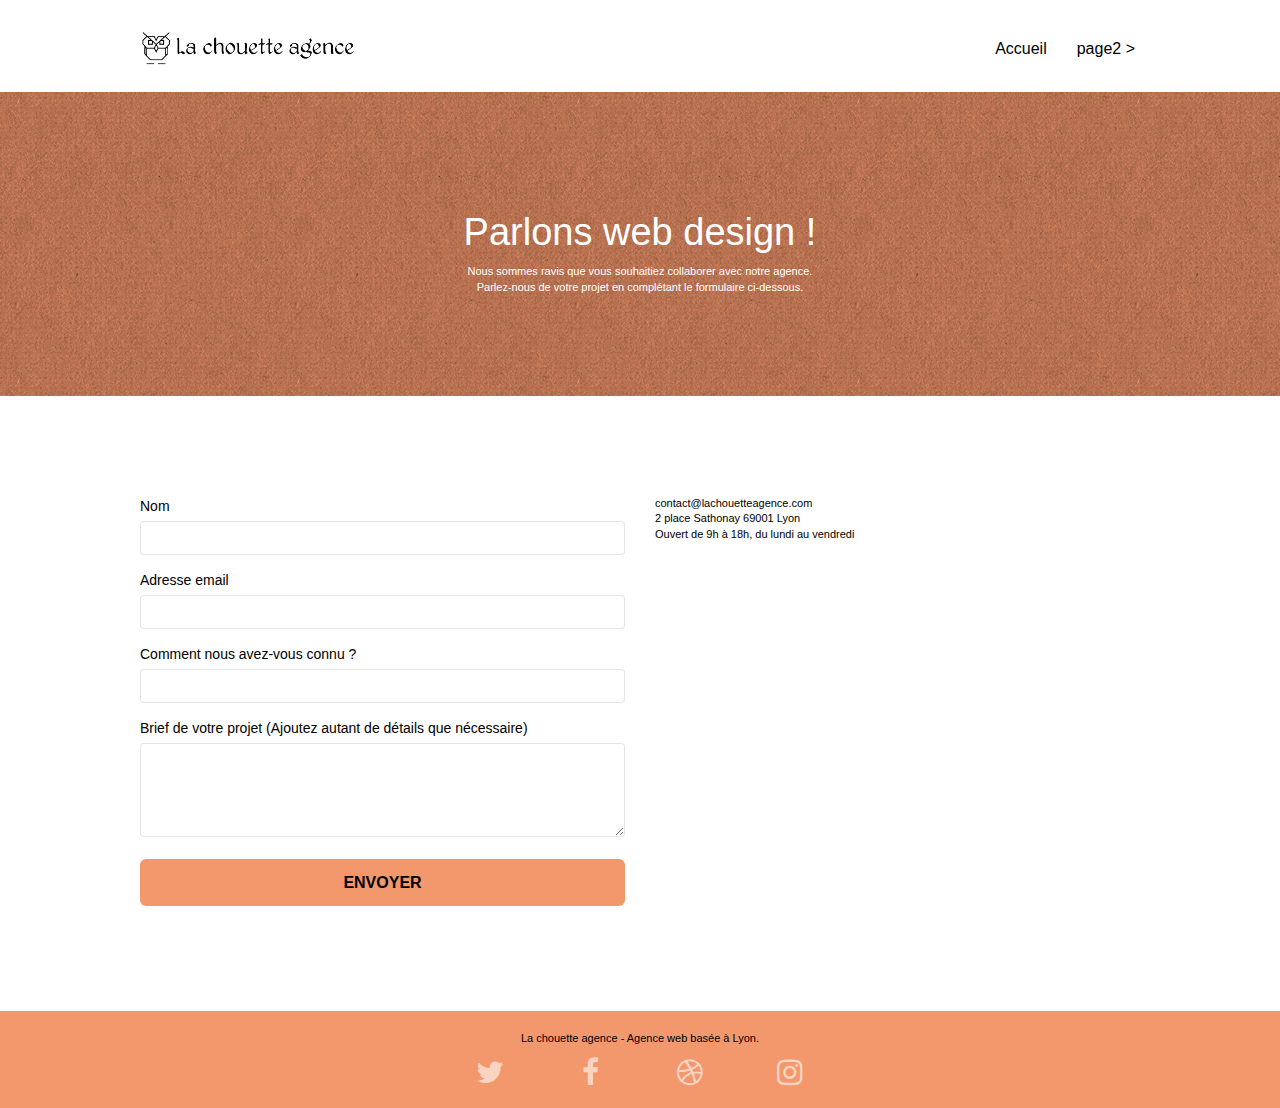
==== commit ff0e26ba: "more color adjustments" ====
--- a/page2.html
+++ b/page2.html
@@ -31,7 +31,7 @@
 <div class="page-container">
     
 <!-- bloc-0 -->
-<div class="bloc bgc-white l-bloc " id="bloc-0">
+<header class="bloc bgc-white l-bloc " id="bloc-0">
 	<div class="container bloc-sm">
 		<nav class="navbar row">
 			<div class="navbar-header">
@@ -52,11 +52,11 @@
 			</div>
 		</nav>
 	</div>
-</div>
+</header>
 <!-- bloc-0 END -->
 
 <!-- bloc-6 -->
-<div class="bloc bg-dots-bg bg-repeat bgc-atomic-tangerine d-bloc bloc-bg-texture texture-paper" id="bloc-6">
+<section class="bloc bg-dots-bg bg-repeat bgc-atomic-tangerine d-bloc bloc-bg-texture texture-paper" id="bloc-6">
 	<div class="container bloc-lg">
 		<div class="row">
 			<div class="col-sm-12">
@@ -70,11 +70,11 @@
 			</div>
 		</div>
 	</div>
-</div>
+</section>
 <!-- bloc-6 END -->
 
 <!-- bloc-7 -->
-<div class="bloc bgc-white l-bloc" id="bloc-7">
+<section class="bloc bgc-white l-bloc" id="bloc-7">
 	<div class="container bloc-lg">
 		<div class="row">
 			<div class="col-sm-6">
@@ -107,14 +107,14 @@
 					</button>
 				</form>
 			</div>
-			<div class="col-sm-6">
+			<aside class="col-sm-6">
 				<p>
 					contact@lachouetteagence.com<br>2 place Sathonay 69001 Lyon<br>Ouvert de 9h à 18h, du lundi au vendredi<br>
 				</p>
-			</div>
+			</aside>
 		</div>
 	</div>
-</div>
+</section>
 <!-- bloc-7 END -->
 
 <!-- ScrollToTop Button -->
@@ -123,11 +123,11 @@
 
 
 <!-- Footer - bloc-8 -->
-<div class="bloc bgc-atomic-tangerine d-bloc" id="bloc-8">
+<footer class="bloc bgc-atomic-tangerine d-bloc" id="bloc-8">
 	<div class="container bloc-sm">
 		<div class="row">
 			<div class="col-sm-12">
-				<p class="text-center white">
+				<p class="text-center">
 					La chouette agence - Agence web basée à Lyon.<br>
 				</p>
 				<div class="row row-no-gutters social">
@@ -155,7 +155,7 @@
 			</div>
 		</div>
 	</div>
-</div>
+</footer>
 <!-- Footer - bloc-8 END -->
 
 </div>
--- a/style.css
+++ b/style.css
@@ -195,7 +195,7 @@
 
 .d-bloc .panel,
 .l-bloc {
-    color: rgba(0, 0, 0, .5);
+    color: black;
 }
 
 .d-bloc .panel button:hover,
@@ -362,6 +362,7 @@
     z-index: 2;
 }
 
+
 @media (min-width: 768px) {
     .site-navigation {
         position: absolute;
@@ -651,7 +652,7 @@
 a {
     font-family: "helvetica";
     font-weight: 400;
-    color: #575757!important;
+    color: black!important;
 }
 
 .container {
@@ -775,12 +776,12 @@
 }
 
 .tc-white {
-    color: #F3976C!important;
+    color: white!important;
 }
 
 .btn-atomic-tangerine {
     background: #F3976C;
-    color: #FFFFFF!important;
+    color: black!important;
 }
 
 .btn-atomic-tangerine:hover {
